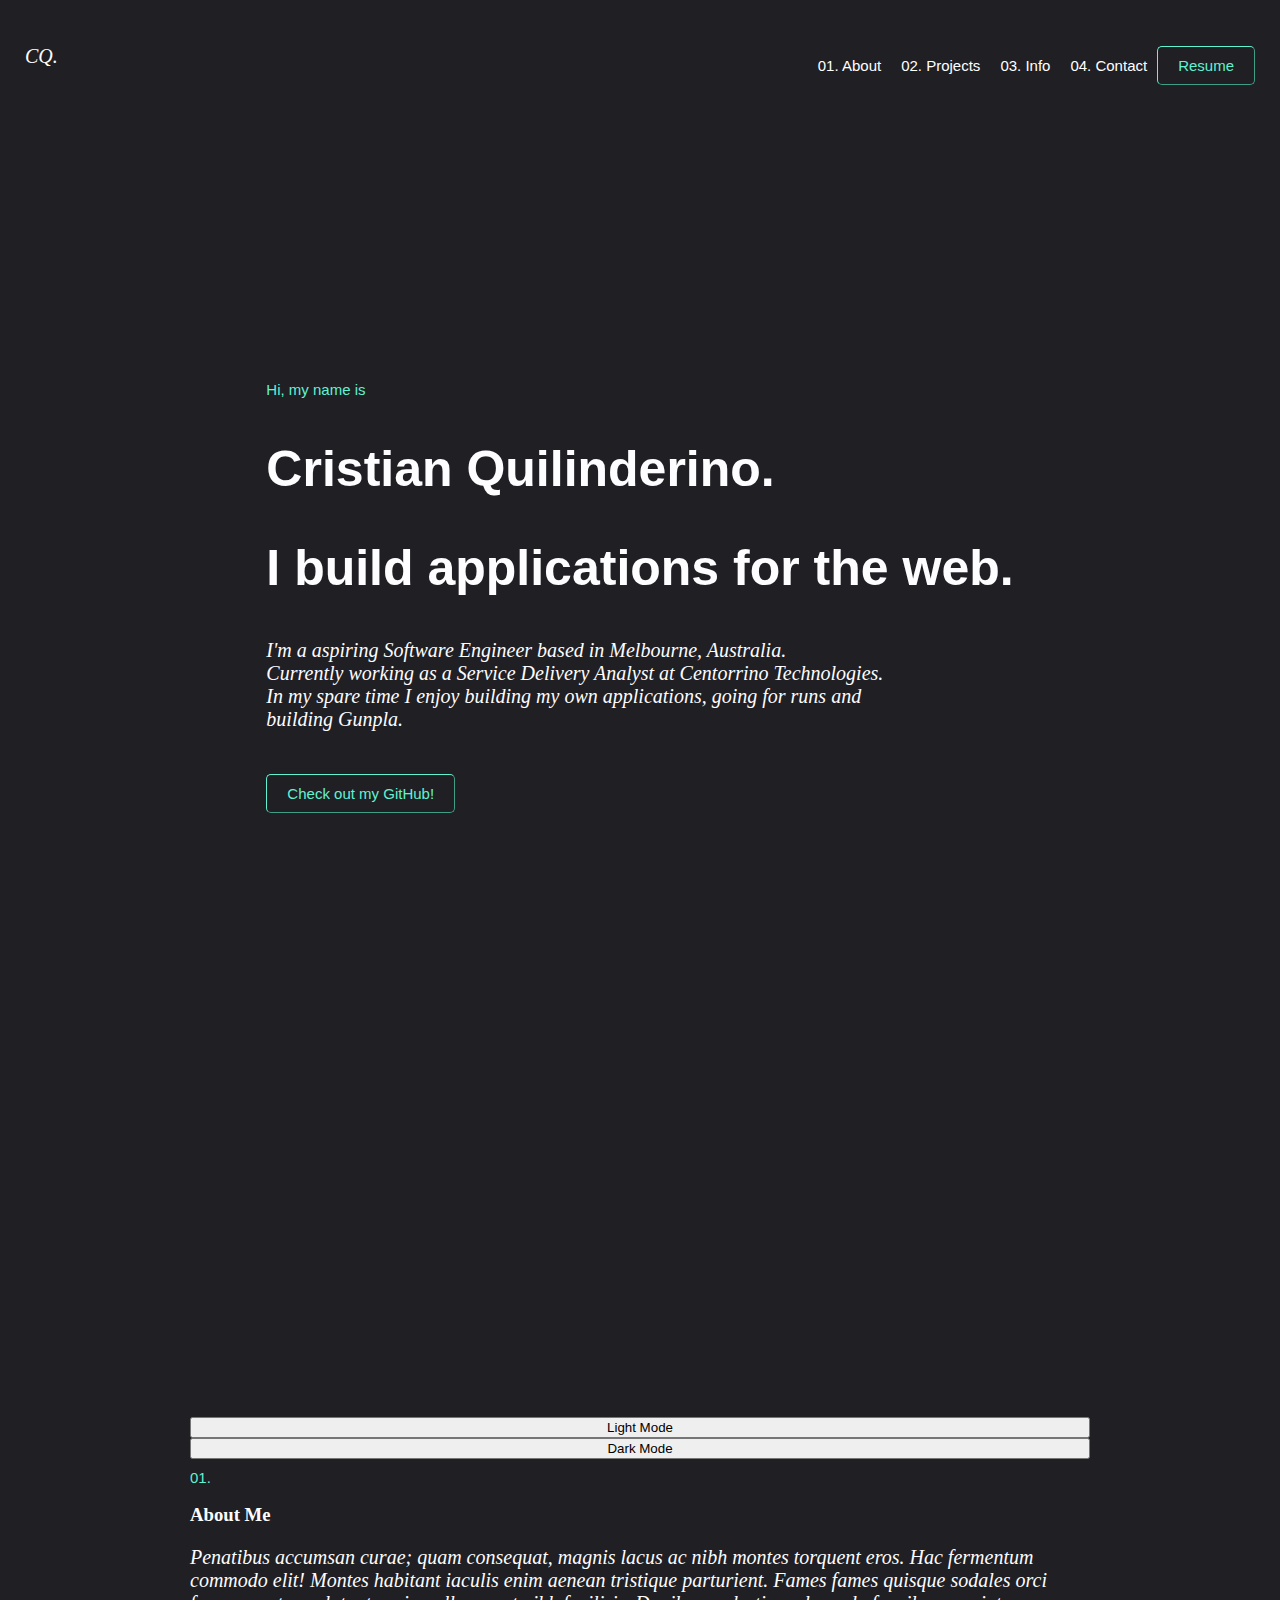
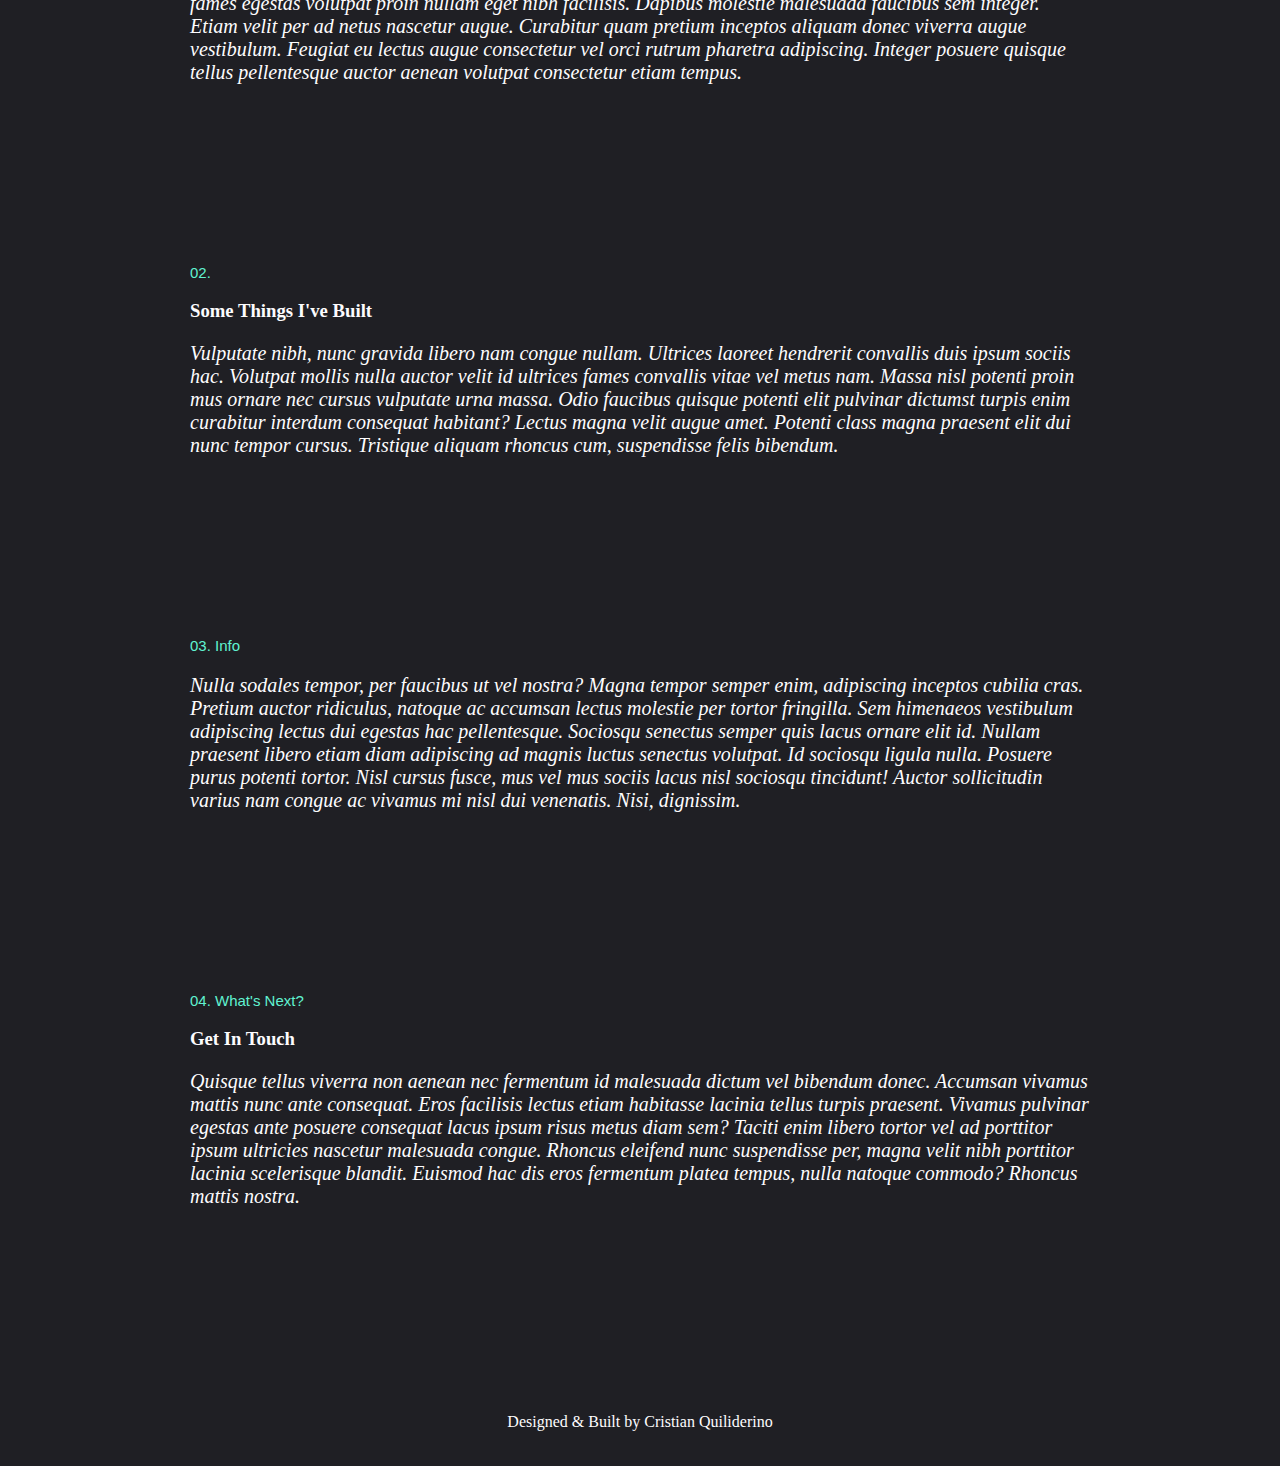
==== prototype_1/index.html @ 8fc47db0 "Moved into a new directory for prototyping" ====
<!DOCTYPE html>
<html lang="en">
<head>
    <meta charset="UTF-8">
    <meta http-equiv="X-UA-Compatible" content="IE=edge">
    <meta name="viewport" content="width=device-width, initial-scale=1.0">
    <title>Portfolio Website</title>
    <script src="script.js" defer></script>
    <link rel="stylesheet" href="styles.css">
</head>
<body class="themeSwitch">
    <header>
        <div id="logo">
            <p>CQ.</p>
            <img>
        </div>
        <nav>
            <button class="button" id="about">01. About</button>
            <button class="button" id="project">02. Projects</button>
            <button class="button" id="info">03. Info</button>
            <button class="button" id="contact">04. Contact</button>
            <button id="resume"><a href="Cristian Quilinderino Resume.pdf" target="_blank" rel="noopener noreferrer">Resume</a></button></button>
        </nav>
    </header>
    <div id="content">
        <div>
            <div id="spacer"></div>
            <h1>Hi, my name is</h1>
            <h2>Cristian Quilinderino.</h2>
            <h2>I build applications for the web.</h2>
            <p>
                I'm a aspiring Software Engineer based in Melbourne, Australia.<br>
                Currently working as a Service Delivery Analyst at Centorrino Technologies.<br>
                In my spare time I enjoy building my own applications, going for runs and <br>
                building Gunpla.<br><br>
            </p>
            <button id="github"><a href="https://github.com/Cquilinderino" target="_blank" rel="noopener noreferrer">Check out my GitHub!</a></button>
        </div>
    </div>
    <div id="container">
        <br><br><br>
        <button id="lightMode">Light Mode</button>
        <button id="darkMode">Dark Mode</button>
        <section class="mainText" id="aboutDiv">
            <h1>01. </h1>
            <h3>About Me</h3>
            <p>
                Penatibus accumsan curae; quam consequat, magnis lacus ac nibh montes torquent eros. Hac fermentum commodo elit! Montes habitant iaculis enim aenean tristique parturient. Fames fames quisque sodales orci fames egestas volutpat proin nullam eget nibh facilisis. Dapibus molestie malesuada faucibus sem integer. Etiam velit per ad netus nascetur augue. Curabitur quam pretium inceptos aliquam donec viverra augue vestibulum. Feugiat eu lectus augue consectetur vel orci rutrum pharetra adipiscing. Integer posuere quisque tellus pellentesque auctor aenean volutpat consectetur etiam tempus.
            </p>
        </section>
        <section class="mainText" id="projectsDiv">
            <h1>02. </h1>
            <h3>Some Things I've Built</h3>
            <p>
                Vulputate nibh, nunc gravida libero nam congue nullam. Ultrices laoreet hendrerit convallis duis ipsum sociis hac. Volutpat mollis nulla auctor velit id ultrices fames convallis vitae vel metus nam. Massa nisl potenti proin mus ornare nec cursus vulputate urna massa. Odio faucibus quisque potenti elit pulvinar dictumst turpis enim curabitur interdum consequat habitant? Lectus magna velit augue amet. Potenti class magna praesent elit dui nunc tempor cursus. Tristique aliquam rhoncus cum, suspendisse felis bibendum.
            </p>
        </section>
        <section class="mainText" id="infoDiv">
            <h1>03. Info</h1>
            <p>
                Nulla sodales tempor, per faucibus ut vel nostra? Magna tempor semper enim, adipiscing inceptos cubilia cras. Pretium auctor ridiculus, natoque ac accumsan lectus molestie per tortor fringilla. Sem himenaeos vestibulum adipiscing lectus dui egestas hac pellentesque. Sociosqu senectus semper quis lacus ornare elit id. Nullam praesent libero etiam diam adipiscing ad magnis luctus senectus volutpat. Id sociosqu ligula nulla. Posuere purus potenti tortor. Nisl cursus fusce, mus vel mus sociis lacus nisl sociosqu tincidunt! Auctor sollicitudin varius nam congue ac vivamus mi nisl dui venenatis. Nisi, dignissim.
            </p>
        </section>
        <section class="mainText" id="contactDiv">
            <h1>04. What's Next?</h1>
            <h3>Get In Touch</h3>
            <p>
                Quisque tellus viverra non aenean nec fermentum id malesuada dictum vel bibendum donec. Accumsan vivamus mattis nunc ante consequat. Eros facilisis lectus etiam habitasse lacinia tellus turpis praesent. Vivamus pulvinar egestas ante posuere consequat lacus ipsum risus metus diam sem? Taciti enim libero tortor vel ad porttitor ipsum ultricies nascetur malesuada congue. Rhoncus eleifend nunc suspendisse per, magna velit nibh porttitor lacinia scelerisque blandit. Euismod hac dis eros fermentum platea tempus, nulla natoque commodo? Rhoncus mattis nostra.
            </p>
        </section>
    </div>
<footer>Designed & Built by Cristian Quiliderino</footer>
</body>
</html>
---- prototype_1/styles.css ----
body { 
    background-color: #1F1F24;
    color: #FDFCFE;
    margin: auto;
    align-content: center;
}

h1 {
    font-family: Verdana, Geneva, Tahoma, sans-serif;
    font-weight: normal;
    font-size: 15px;
    color: #60F2D1;
    /* margin-top: 250px; */

}

h2 {
    font-family: Verdana, Geneva, Tahoma, sans-serif;
    font-size: 50px;
}

p {
    font-family: 'Times New Roman', Times, serif, Helvetica, sans-serif;
    font-style: italic;
    font-size: 20px;
}

header {
    padding: 25px;
    display: flex;
    align-items: center;
    justify-content: space-between;  
}

nav {
    display: flex;
}

footer {
    display: flex;
    justify-content: center;
    margin: 35px;
}

.mainText {
    margin-bottom: 150px;
}

.button {
    background-color: white;
    font-size: 15px;
    border: none;
    padding: 10px;
    background-color: transparent;
    color: white;
}

#github, a, #resume{
    background-color: transparent;
    border-width: 1px;
    border-color: #60F2D1;
    font-family: Verdana, Geneva, Tahoma, sans-serif;
    text-decoration: none;
    padding: 10px;
    font-size: 15px;
    border-radius: 5px;
    color: #60F2D1;
}

#content {
    display: flex;
    justify-content: center;
    align-content: center;
    margin:auto;
    max-width: 900px;
}

#container {
    display: flex;
    justify-content: center;
    align-content: center;
    flex-direction: column;
    max-width: 900px;
    padding-top: 550px;
    margin: auto;
}

#spacer {
    margin: 250px;
}
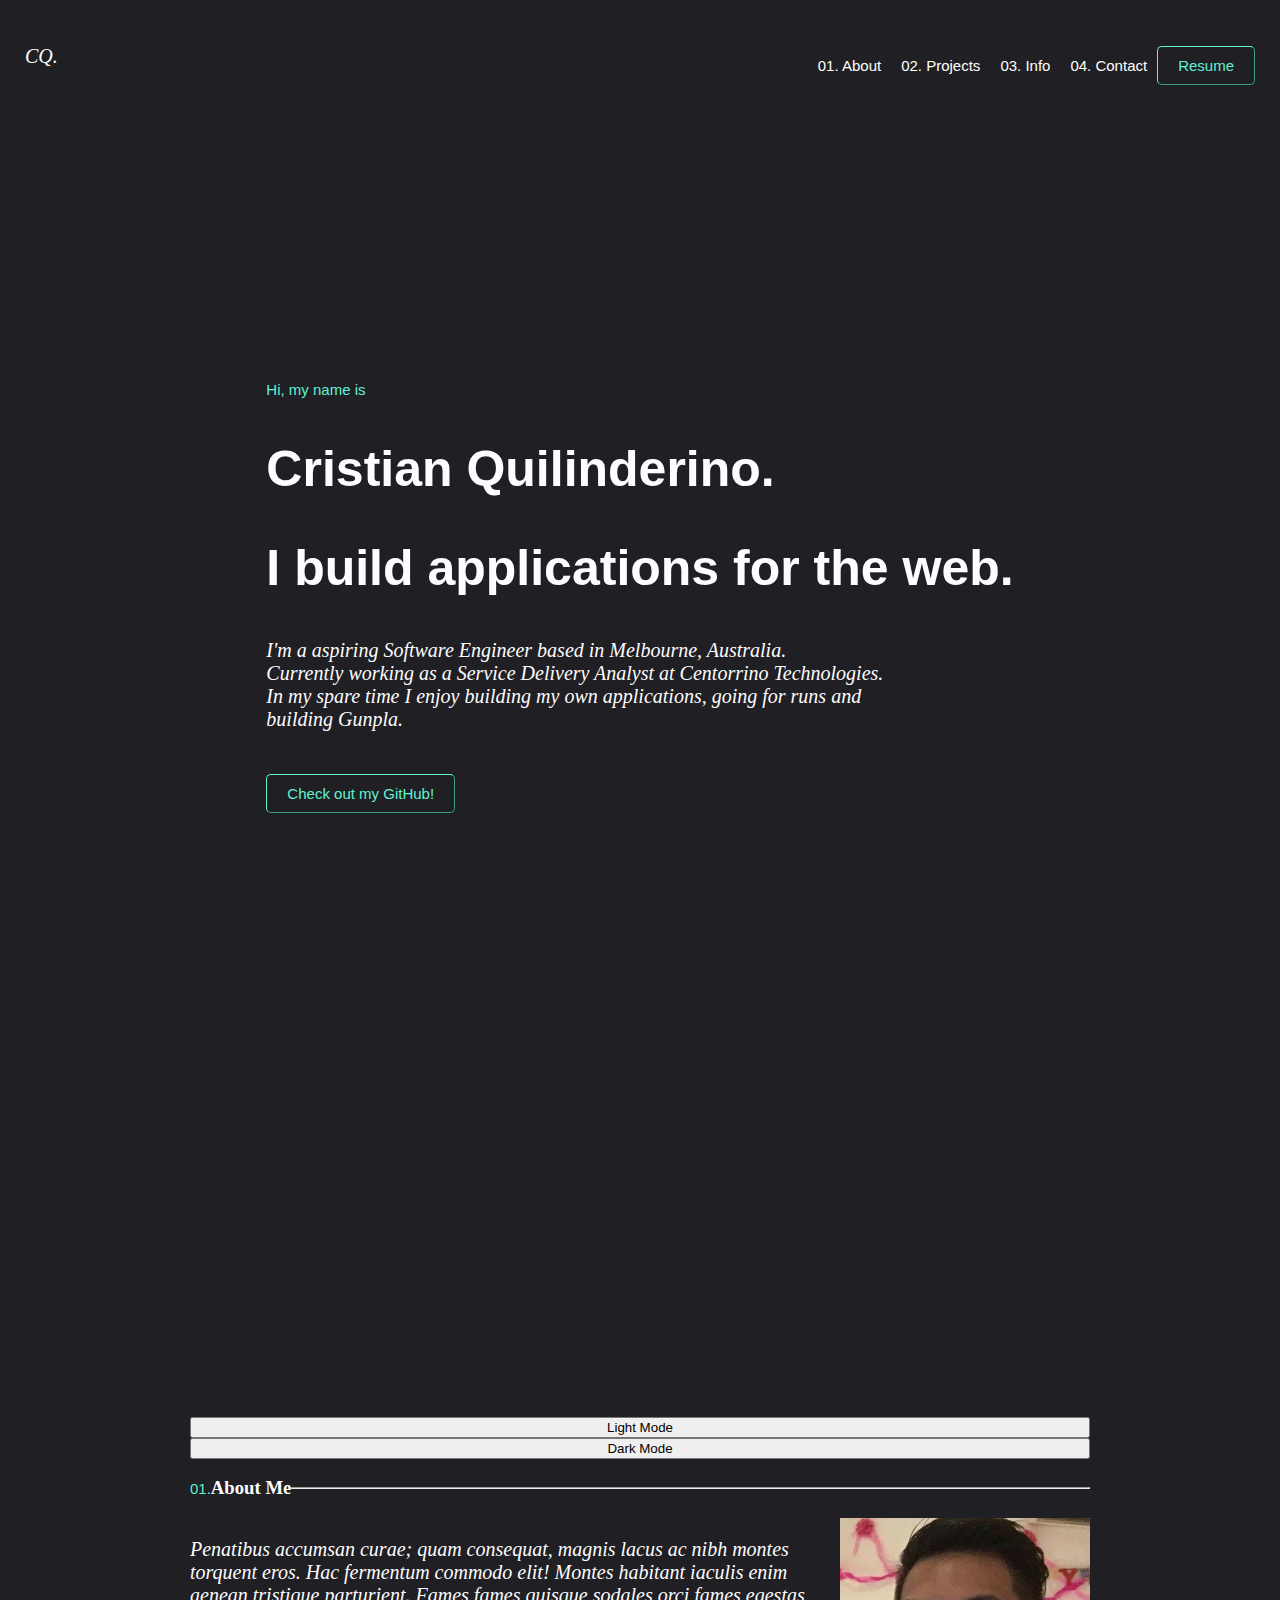
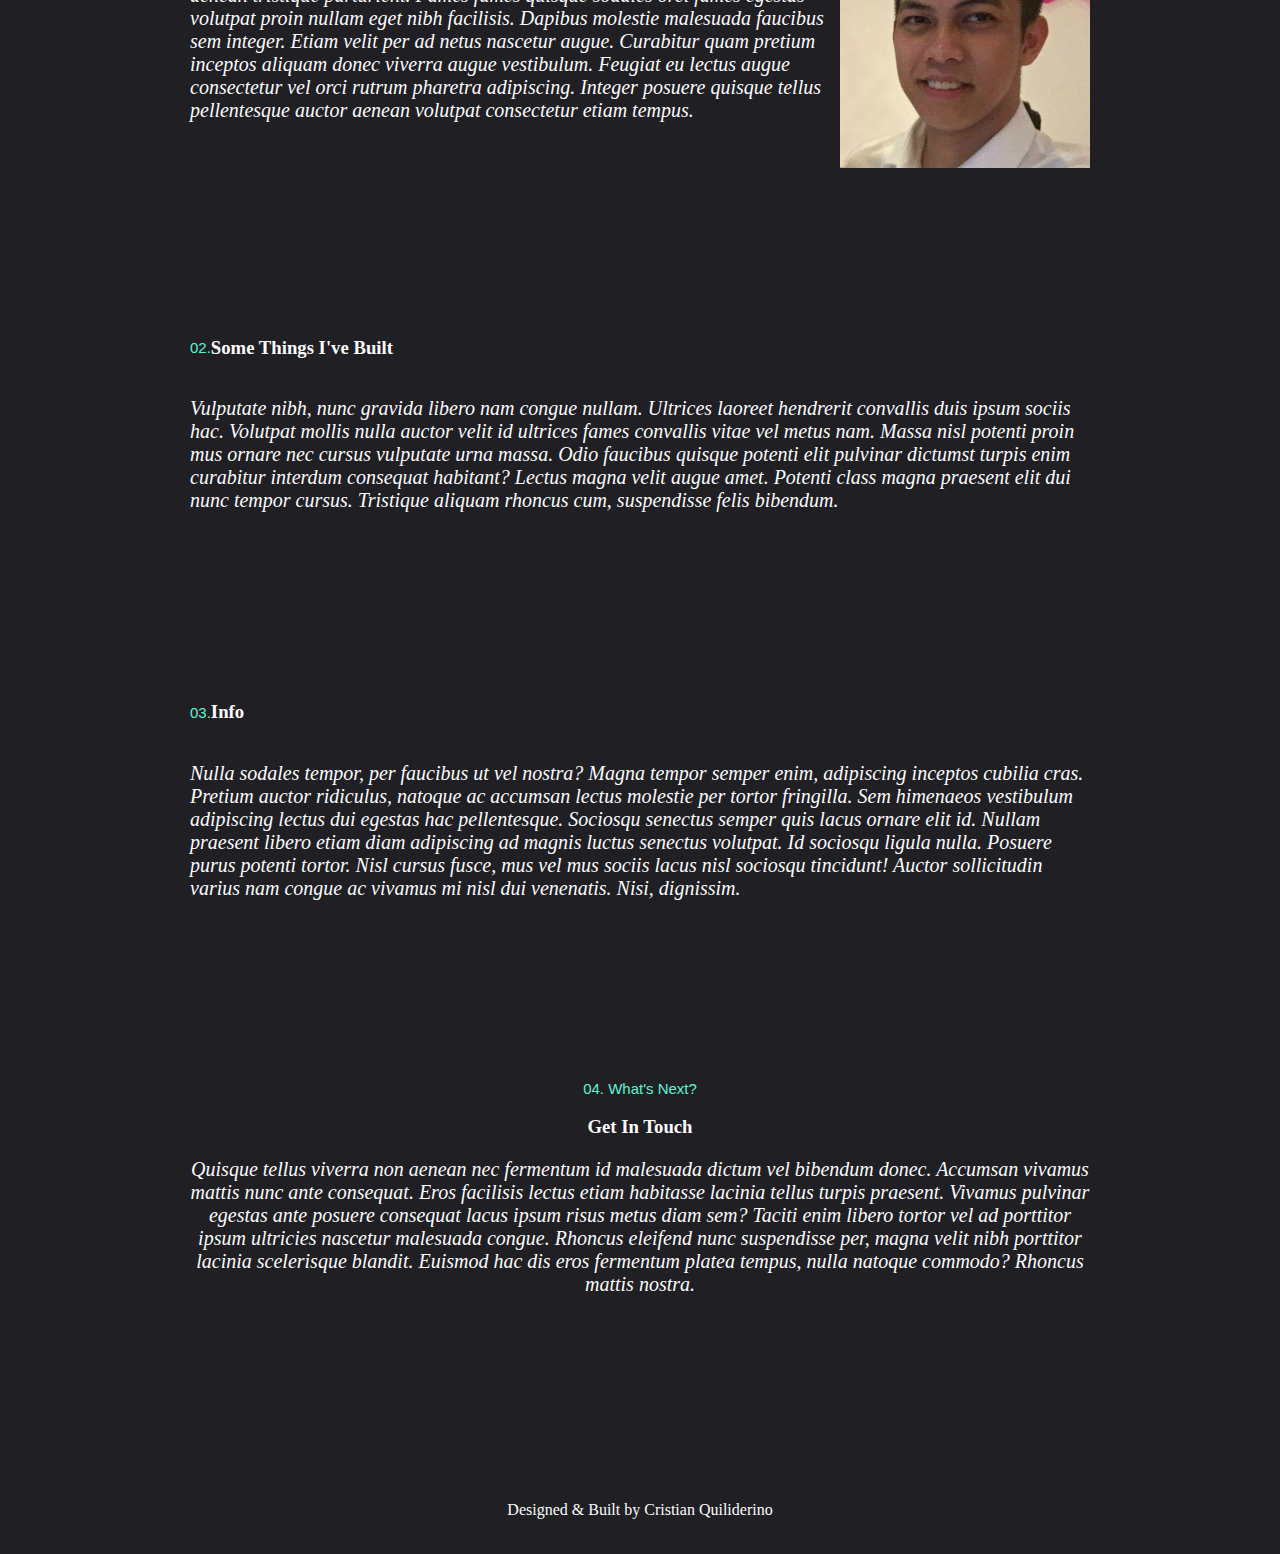
==== commit 4dd3fa14: "centered elements, added flex to content" ====
--- a/prototype_1/index.html
+++ b/prototype_1/index.html
@@ -42,21 +42,32 @@
         <button id="lightMode">Light Mode</button>
         <button id="darkMode">Dark Mode</button>
         <section class="mainText" id="aboutDiv">
-            <h1>01. </h1>
-            <h3>About Me</h3>
-            <p>
-                Penatibus accumsan curae; quam consequat, magnis lacus ac nibh montes torquent eros. Hac fermentum commodo elit! Montes habitant iaculis enim aenean tristique parturient. Fames fames quisque sodales orci fames egestas volutpat proin nullam eget nibh facilisis. Dapibus molestie malesuada faucibus sem integer. Etiam velit per ad netus nascetur augue. Curabitur quam pretium inceptos aliquam donec viverra augue vestibulum. Feugiat eu lectus augue consectetur vel orci rutrum pharetra adipiscing. Integer posuere quisque tellus pellentesque auctor aenean volutpat consectetur etiam tempus.
-            </p>
+            <div class="inlineTitle">
+                <h1>01. </h1>
+                <h3>About Me</h3>
+                <hr>
+            </div>
+            <div id="aboutMe">
+                <p>
+                    Penatibus accumsan curae; quam consequat, magnis lacus ac nibh montes torquent eros. Hac fermentum commodo elit! Montes habitant iaculis enim aenean tristique parturient. Fames fames quisque sodales orci fames egestas volutpat proin nullam eget nibh facilisis. Dapibus molestie malesuada faucibus sem integer. Etiam velit per ad netus nascetur augue. Curabitur quam pretium inceptos aliquam donec viverra augue vestibulum. Feugiat eu lectus augue consectetur vel orci rutrum pharetra adipiscing. Integer posuere quisque tellus pellentesque auctor aenean volutpat consectetur etiam tempus.
+                </p>
+                <img src="1607686081551.jpg" width="250px" height="250px">
+            </div>
         </section>
         <section class="mainText" id="projectsDiv">
-            <h1>02. </h1>
-            <h3>Some Things I've Built</h3>
+            <div class="inlineTitle">
+                <h1>02. </h1>
+                <h3>Some Things I've Built</h3>
+            </div>
             <p>
                 Vulputate nibh, nunc gravida libero nam congue nullam. Ultrices laoreet hendrerit convallis duis ipsum sociis hac. Volutpat mollis nulla auctor velit id ultrices fames convallis vitae vel metus nam. Massa nisl potenti proin mus ornare nec cursus vulputate urna massa. Odio faucibus quisque potenti elit pulvinar dictumst turpis enim curabitur interdum consequat habitant? Lectus magna velit augue amet. Potenti class magna praesent elit dui nunc tempor cursus. Tristique aliquam rhoncus cum, suspendisse felis bibendum.
             </p>
         </section>
         <section class="mainText" id="infoDiv">
-            <h1>03. Info</h1>
+            <div class="inlineTitle">
+                <h1>03. </h1>
+                <h3>Info</h3>
+            </div>
             <p>
                 Nulla sodales tempor, per faucibus ut vel nostra? Magna tempor semper enim, adipiscing inceptos cubilia cras. Pretium auctor ridiculus, natoque ac accumsan lectus molestie per tortor fringilla. Sem himenaeos vestibulum adipiscing lectus dui egestas hac pellentesque. Sociosqu senectus semper quis lacus ornare elit id. Nullam praesent libero etiam diam adipiscing ad magnis luctus senectus volutpat. Id sociosqu ligula nulla. Posuere purus potenti tortor. Nisl cursus fusce, mus vel mus sociis lacus nisl sociosqu tincidunt! Auctor sollicitudin varius nam congue ac vivamus mi nisl dui venenatis. Nisi, dignissim.
             </p>
--- a/prototype_1/styles.css
+++ b/prototype_1/styles.css
@@ -55,6 +55,11 @@
     color: white;
 }
 
+.inlineTitle {
+    display: flex;
+    align-items: center;
+}
+
 #github, a, #resume{
     background-color: transparent;
     border-width: 1px;
@@ -75,6 +80,10 @@
     max-width: 900px;
 }
 
+#contactDiv {
+    text-align: center;
+}
+
 #container {
     display: flex;
     justify-content: center;
@@ -87,4 +96,15 @@
 
 #spacer {
     margin: 250px;
+}
+
+#aboutMe {
+    display: flex;
+    flex-direction: row;
+    text-align: left;
+}
+
+hr {
+    flex-grow: 1;
+    width: 80%;
 }